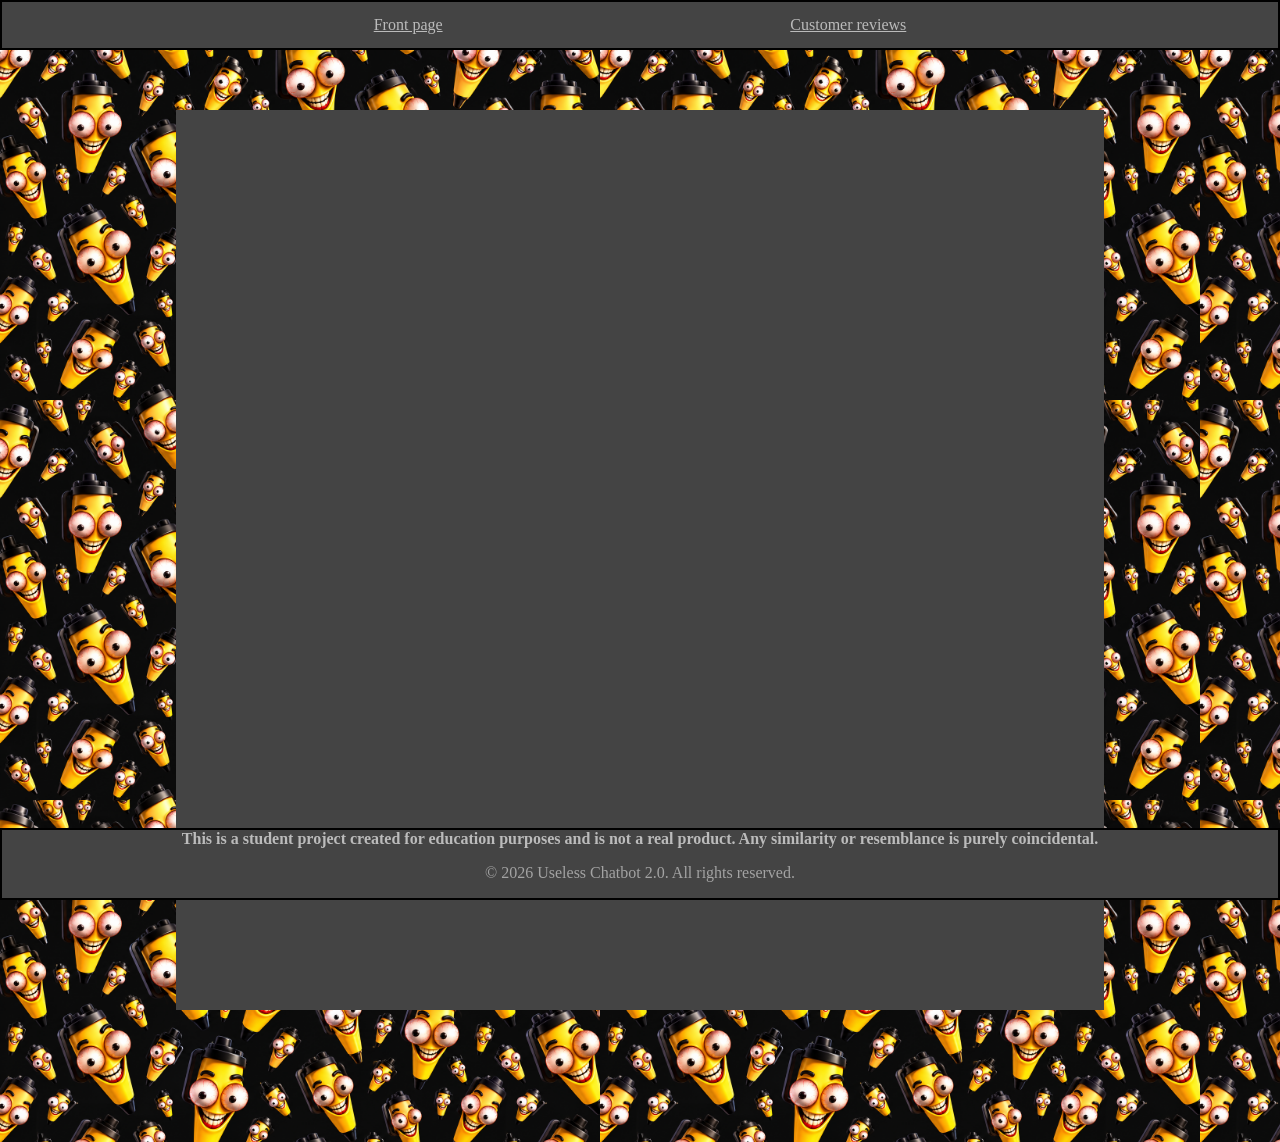
==== form.html @ 63c84b0b "initial commit" ====
<!doctype html>
<html lang="en">
  <head>
    <meta charset="UTF-8" />
    <meta name="viewport" content="width=device-width, initial-scale=1.0" />
    <title>Useless Chatbot 2.0</title>
    <link rel="stylesheet" href="./css/normalize.css" />
    <link rel="stylesheet" href="./css/styles.css" />
    <link rel="stylesheet" href="./css/header.css" />
    <link rel="stylesheet" href="./css/footer.css" />
    <link rel="stylesheet" href="./css/body.css" />
    <link rel="stylesheet" href="./css/nav.css" />
    <link rel="stylesheet" href="./css/reviews.css" />
  </head>
  <body>
    <nav class="nav">
      <a href="index.html">Front page</a>
      <a href="reviews.html">Customer reviews</a>
    </nav>
    <div class="banner-container">
      <div class="banner">
        <div banner__content></div>
      </div>
    </div>
    <footer>
      <p class="disclaimer">
        This is a student project created for education purposes and is not a
        real product. Any similarity or resemblance is purely coincidental.
      </p>
      <p class="copyright">
        &copy; 2026 Useless Chatbot 2.0. All rights reserved.
      </p>
    </footer>
  </body>
</html>
---- css/styles.css ----
:root {
  --background-color: #101010;
  --text-color: #181818;
  --content-background-color: rgb(68, 68, 68);
  --content-color-nav: #fff;
  --content-color-main: #ffffff;
}

* {
  color: #bbb;
}
---- css/footer.css ----
footer {
  width: 100%;
  height: 5%;
  position: sticky;
  z-index: 10;
  background-color: var(--content-background-color);
  color: var(--content-color-nav);
  min-height: 64px;
  padding: 0;
  bottom: 0;
  left: 0;
  display: flex;
  align-items: center;
  justify-content: space-evenly;
  flex-direction: column;
  border: 2px solid black;
}

.disclaimer {
  font-size: 1rem;
  margin-bottom: 1rem;
  font-weight: bold;
}

.copyright {
  font-size: 1rem;
  margin-bottom: 1rem;
  opacity: 0.8;
}
---- css/body.css ----
body {
  background-color: #101010;
  background-image: url(../assets/images/useless_background.png);
  background-repeat: repeat;
  background-size: 600px;
}

.banner-container {
  width: 100%;
  padding: 60px;
  min-height: 100vh;
  display: flex;
}

.banner {
  width: 80%;
  max-width: 1200px;
  margin: 0 auto;
  background-color: var(--content-background-color);
  height: 100vh;
  display: flex;
  justify-content: center;
}

.banner__content {
  padding: 40px;
  width: 100%;
  color: var(--content);
  display: flex;
  flex-direction: column;
}
---- css/nav.css ----
nav {
  width: 100%;
  height: 5%;
  position: sticky;
  z-index: 10;
  background-color: var(--content-background-color);
  color: var(--content-color-nav);
  min-height: 64px;
  padding: 0 1.5rem;
  top: 0;
  left: 0;
  display: flex;
  align-items: center;
  justify-content: space-evenly;
  flex-direction: row;
  border: 2px solid black;
}
.nav__button {
  /* display: flex; */
}

@media (max-width: 992px) {
}
nav {
  min-height: 50px;
}
---- css/reviews.css ----
.review {
  display: flex;
  flex-direction: column;
  border: 2px solid black;
  width: 50%;
  margin: 1rem auto;
}
.review__score {
  border: 2px solid black;
}
.review__summary {
  border: 2px solid black;
}
.review__text {
  border: 2px solid black;
}
.writer-container {
  display: flex;
  flex-direction: row;
  background-color: green;
}

.review__avatar {
  bottom: 0;
  left: 0;
  justify-content: center;
  align-items: center;
  width: 4rem;
  height: 4rem;
}
.review__avatar img {
  display: flex;
  height: 100%;
  width: 100%;
  justify-content: center;
  align-items: center;
}
.review__writer {
  margin: 0rem 0rem 0rem 1rem;
}
.review__name {
  font-size: 2rem;
}
.review__prof {
  font-size: 1rem;
}
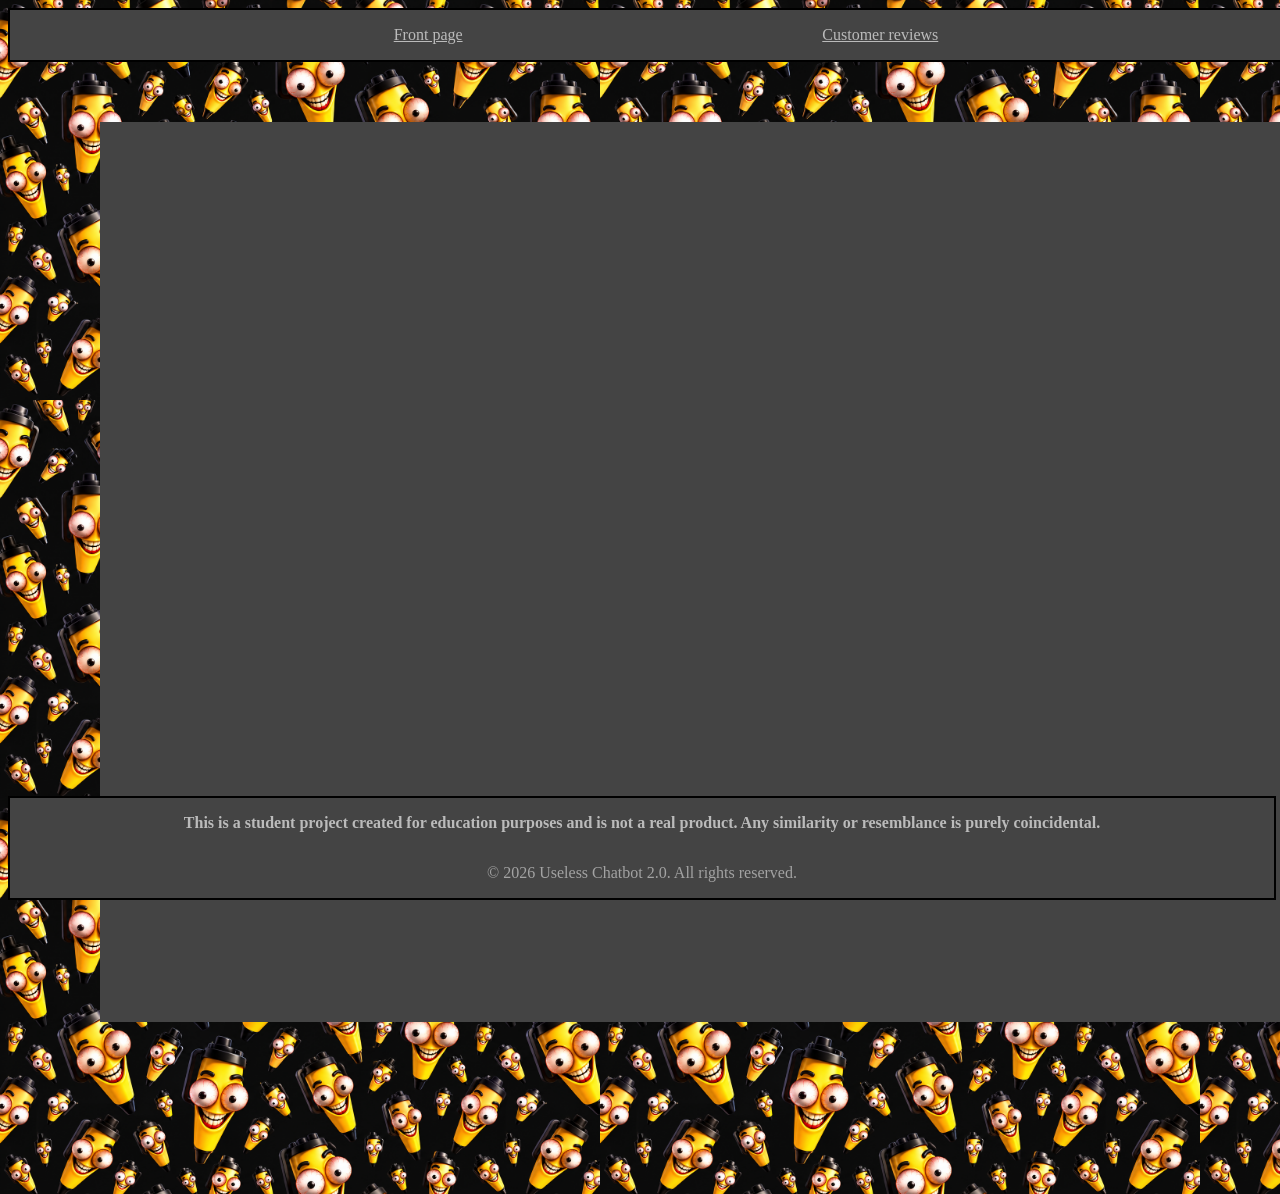
==== commit 98988a3b: "add product info html" ====
--- a/form.html
+++ b/form.html
@@ -20,6 +20,7 @@
     <div class="banner-container">
       <div class="banner">
         <div banner__content></div>
+        <form></form>
       </div>
     </div>
     <footer>
--- a/css/styles.css
+++ b/css/styles.css
@@ -4,6 +4,7 @@
   --content-background-color: rgb(68, 68, 68);
   --content-color-nav: #fff;
   --content-color-main: #ffffff;
+  --review-color-score: gold;
 }
 
 * {
--- a/css/header.css
+++ b/css/header.css
@@ -0,0 +1,3 @@
+h1 {
+  padding-bottom: 2rem;
+}
--- a/css/footer.css
+++ b/css/footer.css
@@ -16,6 +16,12 @@
   border: 2px solid black;
 }
 
+@media (max-height: 560px) {
+  footer {
+    position: static;
+  }
+}
+
 .disclaimer {
   font-size: 1rem;
   margin-bottom: 1rem;
--- a/css/body.css
+++ b/css/body.css
@@ -7,19 +7,26 @@
 
 .banner-container {
   width: 100%;
+  min-height: 100vh;
   padding: 60px;
-  min-height: 100vh;
   display: flex;
 }
 
 .banner {
-  width: 80%;
+  width: 100%;
   max-width: 1200px;
   margin: 0 auto;
   background-color: var(--content-background-color);
-  height: 100vh;
+  height: auto;
   display: flex;
   justify-content: center;
+  min-height: 100vh;
+}
+
+@media (max-width: 768px) {
+  .banner-container {
+    padding: 12px;
+  }
 }
 
 .banner__content {
@@ -28,4 +35,12 @@
   color: var(--content);
   display: flex;
   flex-direction: column;
+  align-items: center;
+  min-width: 0;
 }
+
+@media (max-width: 768px) {
+  .banner-container {
+    padding: 12px;
+  }
+}
--- a/css/nav.css
+++ b/css/nav.css
@@ -15,9 +15,10 @@
   flex-direction: row;
   border: 2px solid black;
 }
-.nav__button {
-  /* display: flex; */
-}
+
+/* .nav__button {
+  display: flex;
+} */
 
 @media (max-width: 992px) {
 }
--- a/css/reviews.css
+++ b/css/reviews.css
@@ -1,46 +1,122 @@
 .review {
-  display: flex;
-  flex-direction: column;
-  border: 2px solid black;
-  width: 50%;
-  margin: 1rem auto;
+  display: grid;
+  grid-template-columns: auto minmax(0, 1fr);
+  grid-template-rows: auto auto auto;
+  /* grid-template-rows: repeat(3, 4rem); */
+  /* grid-template-columns: 4rem 200px 200px 200px;*/
+  width: 100%;
+  max-width: 650px;
+  margin-inline: auto;
+  border: solid black 2px;
+  border-radius: 8px;
 }
+
+@media (max-width: 480px) {
+  .review {
+    grid-template-columns: 4rem minmax(0, 1fr);
+    grid-template-rows: auto auto auto auto;
+  }
+}
+
 .review__score {
-  border: 2px solid black;
+  grid-column: 1;
+  grid-row: 1;
+  border-bottom: 2px solid black;
+  padding: 4px;
+  color: var(--review-color-score);
+  font-size: 1.5rem;
+  justify-self: center;
 }
+
+@media (max-width: 480px) {
+  .review__score {
+    grid-column: 1 / -1;
+    grid-row: 1;
+    border-bottom: 0;
+  }
+}
+
 .review__summary {
-  border: 2px solid black;
+  grid-column: 2;
+  grid-row: 1;
+  border-bottom: 2px solid black;
+  padding: 4px;
+  padding-left: 8px;
+  font-size: 1.5rem;
+}
+
+@media (max-width: 480px) {
+  .review__summary {
+    grid-column: 1 / -1;
+    grid-row: 2;
+    margin-left: 0;
+  }
 }
 .review__text {
-  border: 2px solid black;
+  grid-column: 1 / -1;
+  grid-row: 2;
+  border-bottom: 2px solid black;
+  padding: 8px;
+}
+@media (max-width: 480px) {
+  .review__text {
+    grid-column: 1 / -1;
+    grid-row: 3;
+  }
+}
+
+.review__avatar {
+  width: 4rem;
+  height: 4rem;
+  grid-column: 1;
+  grid-row: 3;
+  margin: 2px;
+}
+@media (max-width: 480px) {
+  .review__avatar {
+    grid-column: 1;
+    grid-row: 4;
+  }
+}
+
+.review__avatar img {
+  display: block;
+  height: 100%;
+  width: 100%;
 }
 .writer-container {
   display: flex;
   flex-direction: row;
-  background-color: green;
+  grid-column: 2;
+  grid-row: 3;
+  align-items: center;
+  min-width: 0;
 }
 
-.review__avatar {
-  bottom: 0;
-  left: 0;
-  justify-content: center;
-  align-items: center;
-  width: 4rem;
-  height: 4rem;
-}
-.review__avatar img {
-  display: flex;
-  height: 100%;
-  width: 100%;
-  justify-content: center;
-  align-items: center;
+@media (max-width: 480px) {
+  .writer-container {
+    grid-row: 4;
+  }
 }
 .review__writer {
-  margin: 0rem 0rem 0rem 1rem;
+  display: grid;
 }
 .review__name {
   font-size: 2rem;
+  padding-left: 1rem;
+}
+@media (max-width: 480px) {
+  .review__name {
+    font-size: 1.25rem;
+  }
 }
 .review__prof {
   font-size: 1rem;
+  padding-left: 1rem;
 }
+
+@media (max-width: 480px) {
+  .review__prof {
+    font-size: 0.75rem;
+  }
+}
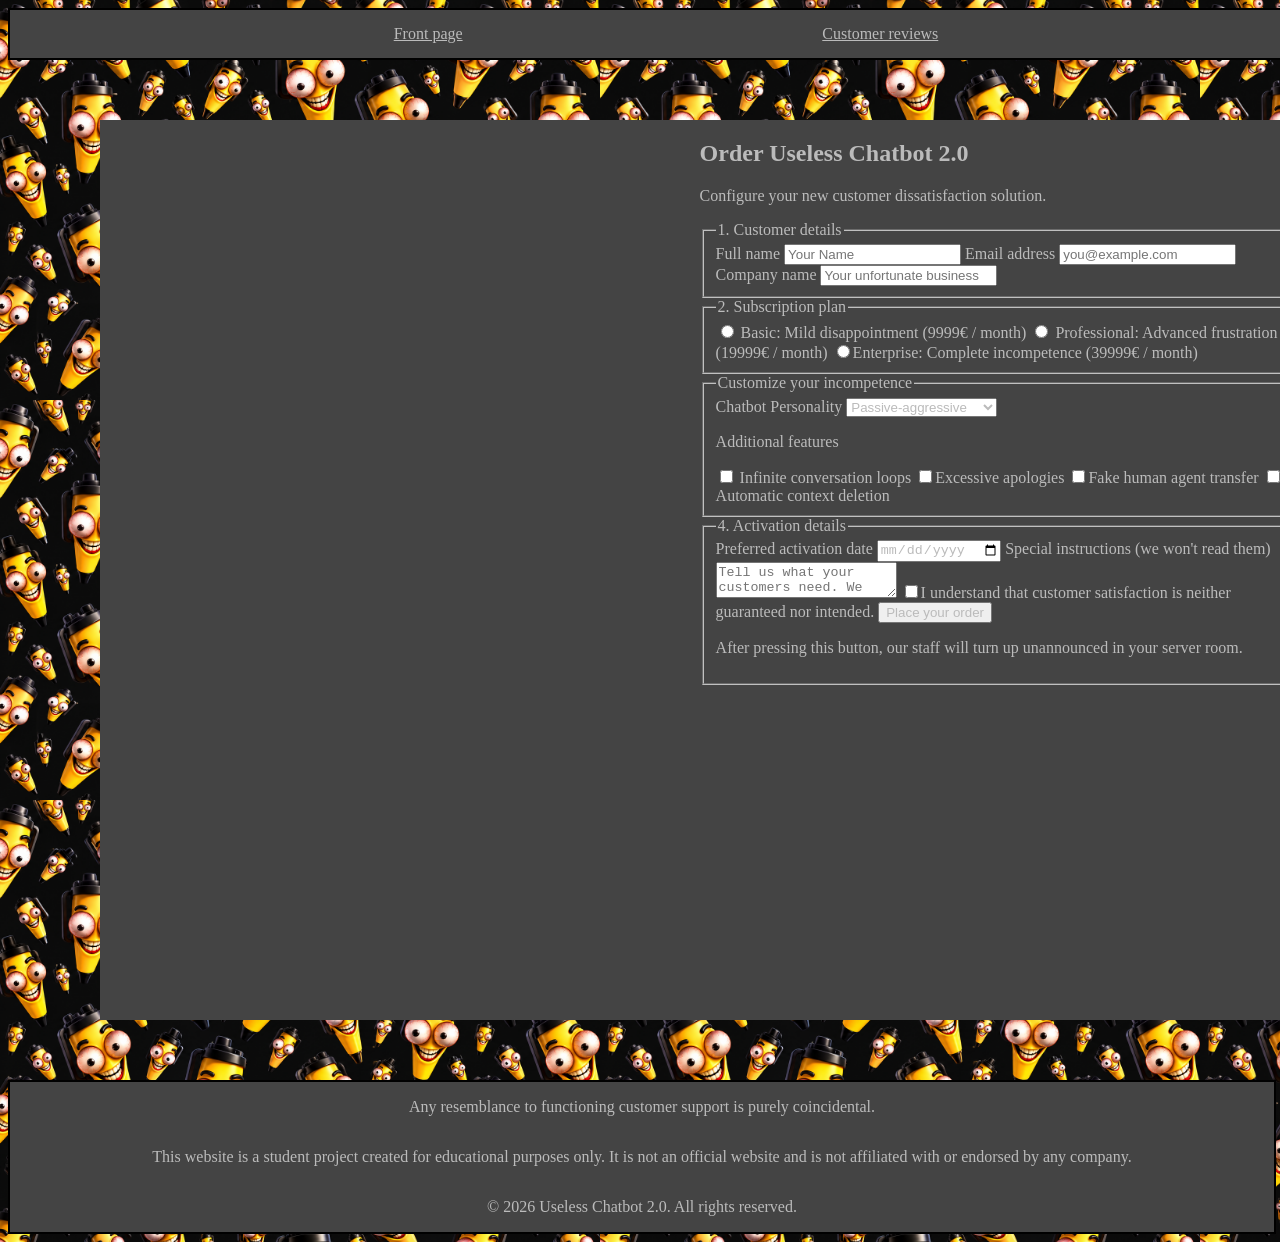
==== commit 650ffed4: "add form and product info" ====
--- a/form.html
+++ b/form.html
@@ -11,22 +11,166 @@
     <link rel="stylesheet" href="./css/body.css" />
     <link rel="stylesheet" href="./css/nav.css" />
     <link rel="stylesheet" href="./css/reviews.css" />
+    <link rel="stylesheet" href="./css/form.css" />
   </head>
   <body>
     <nav class="nav">
-      <a href="index.html">Front page</a>
-      <a href="reviews.html">Customer reviews</a>
+      <a href="index.html" class="nav__button">Front page</a>
+      <a href="reviews.html" class="nav__button">Customer reviews</a>
     </nav>
     <div class="banner-container">
       <div class="banner">
-        <div banner__content></div>
-        <form></form>
+        <div class="banner__content"></div>
+        <form>
+          <h2>Order Useless Chatbot 2.0</h2>
+          <p>Configure your new customer dissatisfaction solution.</p>
+          <fieldset>
+            <legend>1. Customer details</legend>
+            <label for="form__name">Full name</label>
+            <input
+              type="text"
+              name="full_name"
+              id="form__name"
+              class="form__name"
+              placeholder="Your Name"
+              required
+            />
+            <label for="form__email">Email address</label>
+            <input
+              type="email"
+              name="Email_address"
+              id="form__email"
+              class="form__email"
+              placeholder="you@example.com"
+              required
+            />
+            <label for="form__company">Company name</label>
+            <input
+              type="text"
+              name="Company_name"
+              id="form__company"
+              class="form__company"
+              placeholder="Your unfortunate business"
+              required
+            />
+          </fieldset>
+          <fieldset>
+            <legend>2. Subscription plan</legend>
+            <label>
+              <input type="Radio" id="basic" name="subscription" required />
+              Basic: Mild disappointment (9999€ / month)
+            </label>
+            <label>
+              <input
+                type="radio"
+                id="Professional"
+                name="subscription"
+                required
+              />
+              Professional: Advanced frustration (19999€ / month)
+            </label>
+            <label>
+              <input
+                type="radio"
+                id="Enterprise"
+                name="subscription"
+                required
+              />Enterprise: Complete incompetence (39999€ / month)
+            </label>
+          </fieldset>
+          <fieldset>
+            <legend>Customize your incompetence</legend>
+            <label for="form__personality">Chatbot Personality</label>
+            <select name="Chatbot_personality" id="form__personality">
+              <option value="passive-aggressive">Passive-aggressive</option>
+              <option value="overly-enthusiastic">Overly enthusiastic</option>
+              <option value="confidently-incorrect">
+                Confidently incorrect
+              </option>
+              <option value="completely-indifferent">
+                Completely indifferent
+              </option>
+            </select>
+            <div>
+              <p class="form__description">Additional features</p>
+
+              <label for="form__checkbox-infinite"
+                ><input
+                  type="checkbox"
+                  name="infinite_conversation_loops"
+                  id="form__checkbox-infinite"
+                />
+                Infinite conversation loops
+              </label>
+
+              <label for="form__checkbox-excessive"
+                ><input
+                  type="checkbox"
+                  name="excessive_apologies"
+                  id="form__checkbox-excessive"
+                />Excessive apologies</label
+              >
+
+              <label for="form__checkbox-fake"
+                ><input
+                  type="checkbox"
+                  name="Fake_human_agent_transfer"
+                  id="form__checkbox-fake"
+                />Fake human agent transfer</label
+              >
+              <input
+                type="checkbox"
+                name="automatic_context_deletion"
+                id="form__checkbox-automatic"
+              />
+              <label for="form__checkbox-automatic"
+                >Automatic context deletion</label
+              >
+            </div>
+          </fieldset>
+          <fieldset>
+            <legend>4. Activation details</legend>
+            <label for="form__date">Preferred activation date</label>
+            <input
+              type="date"
+              name="preferred_activation_date"
+              id="form__date"
+              required
+            />
+            <label for="form__instructions"
+              >Special instructions (we won't read them)</label
+            >
+            <textarea
+              id="form__instructions"
+              name="special_instructions"
+              placeholder="Tell us what your customers need. We promise to ignore it."
+            ></textarea>
+            <label for="form__terms"
+              ><input
+                type="checkbox"
+                id="form__terms"
+                name="terms_and_conditions"
+                required
+              />I understand that customer satisfaction is neither guaranteed
+              nor intended.</label
+            >
+            <button type="submit">Place your order</button>
+            <p>
+              After pressing this button, our staff will turn up unannounced in
+              your server room.
+            </p>
+          </fieldset>
+        </form>
       </div>
     </div>
     <footer>
       <p class="disclaimer">
-        This is a student project created for education purposes and is not a
-        real product. Any similarity or resemblance is purely coincidental.
+        Any resemblance to functioning customer support is purely coincidental.
+      </p>
+      <p class="disclaimer">
+        This website is a student project created for educational purposes only.
+        It is not an official website and is not affiliated with or endorsed by
+        any company.
       </p>
       <p class="copyright">
         &copy; 2026 Useless Chatbot 2.0. All rights reserved.
--- a/css/footer.css
+++ b/css/footer.css
@@ -1,7 +1,7 @@
 footer {
   width: 100%;
   height: 5%;
-  position: sticky;
+  position: static;
   z-index: 10;
   background-color: var(--content-background-color);
   color: var(--content-color-nav);
@@ -18,8 +18,7 @@
 
 @media (max-height: 560px) {
   footer {
-    position: static;
-  }
+  
 }
 
 .disclaimer {
--- a/css/nav.css
+++ b/css/nav.css
@@ -5,7 +5,7 @@
   z-index: 10;
   background-color: var(--content-background-color);
   color: var(--content-color-nav);
-  min-height: 64px;
+  min-height: 48px;
   padding: 0 1.5rem;
   top: 0;
   left: 0;
@@ -19,9 +19,3 @@
 /* .nav__button {
   display: flex;
 } */
-
-@media (max-width: 992px) {
-}
-nav {
-  min-height: 50px;
-}
--- a/css/reviews.css
+++ b/css/reviews.css
@@ -9,6 +9,7 @@
   margin-inline: auto;
   border: solid black 2px;
   border-radius: 8px;
+  margin: 16px;
 }
 
 @media (max-width: 480px) {
@@ -102,7 +103,7 @@
   display: grid;
 }
 .review__name {
-  font-size: 2rem;
+  font-size: 1.25rem;
   padding-left: 1rem;
 }
 @media (max-width: 480px) {
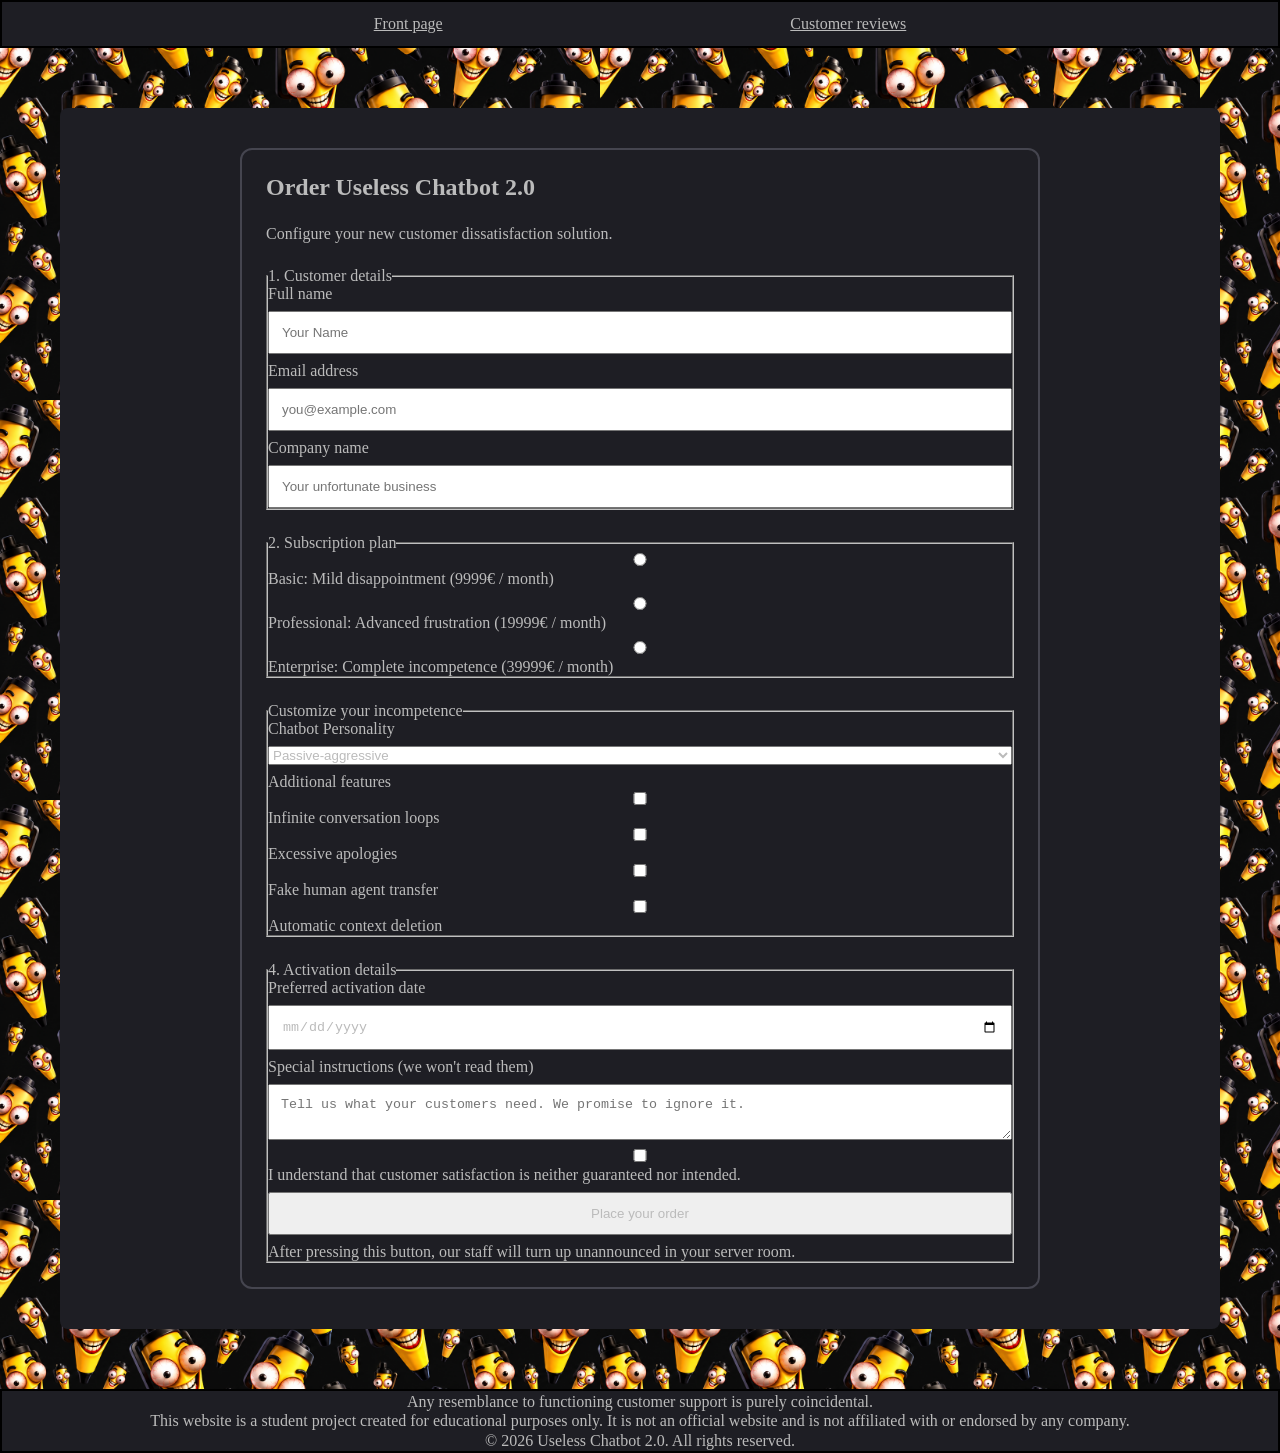
==== commit 7a9a5632: "change colors. begin form styling" ====
--- a/form.html
+++ b/form.html
@@ -3,7 +3,7 @@
   <head>
     <meta charset="UTF-8" />
     <meta name="viewport" content="width=device-width, initial-scale=1.0" />
-    <title>Useless Chatbot 2.0</title>
+    <title>Place Order</title>
     <link rel="stylesheet" href="./css/normalize.css" />
     <link rel="stylesheet" href="./css/styles.css" />
     <link rel="stylesheet" href="./css/header.css" />
@@ -20,147 +20,148 @@
     </nav>
     <div class="banner-container">
       <div class="banner">
-        <div class="banner__content"></div>
-        <form>
-          <h2>Order Useless Chatbot 2.0</h2>
-          <p>Configure your new customer dissatisfaction solution.</p>
-          <fieldset>
-            <legend>1. Customer details</legend>
-            <label for="form__name">Full name</label>
-            <input
-              type="text"
-              name="full_name"
-              id="form__name"
-              class="form__name"
-              placeholder="Your Name"
-              required
-            />
-            <label for="form__email">Email address</label>
-            <input
-              type="email"
-              name="Email_address"
-              id="form__email"
-              class="form__email"
-              placeholder="you@example.com"
-              required
-            />
-            <label for="form__company">Company name</label>
-            <input
-              type="text"
-              name="Company_name"
-              id="form__company"
-              class="form__company"
-              placeholder="Your unfortunate business"
-              required
-            />
-          </fieldset>
-          <fieldset>
-            <legend>2. Subscription plan</legend>
-            <label>
-              <input type="Radio" id="basic" name="subscription" required />
-              Basic: Mild disappointment (9999€ / month)
-            </label>
-            <label>
+        <div class="banner__content">
+          <form class="form">
+            <h2>Order Useless Chatbot 2.0</h2>
+            <p>Configure your new customer dissatisfaction solution.</p>
+            <fieldset>
+              <legend>1. Customer details</legend>
+              <label for="form__name">Full name</label>
               <input
-                type="radio"
-                id="Professional"
-                name="subscription"
+                type="text"
+                name="full_name"
+                id="form__name"
+                class="form__name"
+                placeholder="Your Name"
                 required
               />
-              Professional: Advanced frustration (19999€ / month)
-            </label>
-            <label>
+              <label for="form__email">Email address</label>
               <input
-                type="radio"
-                id="Enterprise"
-                name="subscription"
+                type="email"
+                name="Email_address"
+                id="form__email"
+                class="form__email"
+                placeholder="you@example.com"
                 required
-              />Enterprise: Complete incompetence (39999€ / month)
-            </label>
-          </fieldset>
-          <fieldset>
-            <legend>Customize your incompetence</legend>
-            <label for="form__personality">Chatbot Personality</label>
-            <select name="Chatbot_personality" id="form__personality">
-              <option value="passive-aggressive">Passive-aggressive</option>
-              <option value="overly-enthusiastic">Overly enthusiastic</option>
-              <option value="confidently-incorrect">
-                Confidently incorrect
-              </option>
-              <option value="completely-indifferent">
-                Completely indifferent
-              </option>
-            </select>
-            <div>
-              <p class="form__description">Additional features</p>
+              />
+              <label for="form__company">Company name</label>
+              <input
+                type="text"
+                name="Company_name"
+                id="form__company"
+                class="form__company"
+                placeholder="Your unfortunate business"
+                required
+              />
+            </fieldset>
+            <fieldset>
+              <legend>2. Subscription plan</legend>
+              <label>
+                <input type="Radio" id="basic" name="subscription" required />
+                Basic: Mild disappointment (9999€ / month)
+              </label>
+              <label>
+                <input
+                  type="radio"
+                  id="Professional"
+                  name="subscription"
+                  required
+                />
+                Professional: Advanced frustration (19999€ / month)
+              </label>
+              <label>
+                <input
+                  type="radio"
+                  id="Enterprise"
+                  name="subscription"
+                  required
+                />Enterprise: Complete incompetence (39999€ / month)
+              </label>
+            </fieldset>
+            <fieldset>
+              <legend>Customize your incompetence</legend>
+              <label for="form__personality">Chatbot Personality</label>
+              <select name="Chatbot_personality" id="form__personality">
+                <option value="passive-aggressive">Passive-aggressive</option>
+                <option value="overly-enthusiastic">Overly enthusiastic</option>
+                <option value="confidently-incorrect">
+                  Confidently incorrect
+                </option>
+                <option value="completely-indifferent">
+                  Completely indifferent
+                </option>
+              </select>
+              <div>
+                <p class="form__description">Additional features</p>
 
-              <label for="form__checkbox-infinite"
+                <label for="form__checkbox-infinite"
+                  ><input
+                    type="checkbox"
+                    name="infinite_conversation_loops"
+                    id="form__checkbox-infinite"
+                  />
+                  Infinite conversation loops
+                </label>
+
+                <label for="form__checkbox-excessive"
+                  ><input
+                    type="checkbox"
+                    name="excessive_apologies"
+                    id="form__checkbox-excessive"
+                  />Excessive apologies</label
+                >
+
+                <label for="form__checkbox-fake"
+                  ><input
+                    type="checkbox"
+                    name="Fake_human_agent_transfer"
+                    id="form__checkbox-fake"
+                  />Fake human agent transfer</label
+                >
+                <input
+                  type="checkbox"
+                  name="automatic_context_deletion"
+                  id="form__checkbox-automatic"
+                />
+                <label for="form__checkbox-automatic"
+                  >Automatic context deletion</label
+                >
+              </div>
+            </fieldset>
+            <fieldset>
+              <legend>4. Activation details</legend>
+              <label for="form__date">Preferred activation date</label>
+              <input
+                type="date"
+                name="preferred_activation_date"
+                id="form__date"
+                required
+              />
+              <label for="form__instructions"
+                >Special instructions (we won't read them)</label
+              >
+              <textarea
+                id="form__instructions"
+                name="special_instructions"
+                placeholder="Tell us what your customers need. We promise to ignore it."
+              ></textarea>
+              <label for="form__terms"
                 ><input
                   type="checkbox"
-                  name="infinite_conversation_loops"
-                  id="form__checkbox-infinite"
-                />
-                Infinite conversation loops
-              </label>
-
-              <label for="form__checkbox-excessive"
-                ><input
-                  type="checkbox"
-                  name="excessive_apologies"
-                  id="form__checkbox-excessive"
-                />Excessive apologies</label
+                  id="form__terms"
+                  name="terms_and_conditions"
+                  required
+                />I understand that customer satisfaction is neither guaranteed
+                nor intended.</label
               >
-
-              <label for="form__checkbox-fake"
-                ><input
-                  type="checkbox"
-                  name="Fake_human_agent_transfer"
-                  id="form__checkbox-fake"
-                />Fake human agent transfer</label
-              >
-              <input
-                type="checkbox"
-                name="automatic_context_deletion"
-                id="form__checkbox-automatic"
-              />
-              <label for="form__checkbox-automatic"
-                >Automatic context deletion</label
-              >
-            </div>
-          </fieldset>
-          <fieldset>
-            <legend>4. Activation details</legend>
-            <label for="form__date">Preferred activation date</label>
-            <input
-              type="date"
-              name="preferred_activation_date"
-              id="form__date"
-              required
-            />
-            <label for="form__instructions"
-              >Special instructions (we won't read them)</label
-            >
-            <textarea
-              id="form__instructions"
-              name="special_instructions"
-              placeholder="Tell us what your customers need. We promise to ignore it."
-            ></textarea>
-            <label for="form__terms"
-              ><input
-                type="checkbox"
-                id="form__terms"
-                name="terms_and_conditions"
-                required
-              />I understand that customer satisfaction is neither guaranteed
-              nor intended.</label
-            >
-            <button type="submit">Place your order</button>
-            <p>
-              After pressing this button, our staff will turn up unannounced in
-              your server room.
-            </p>
-          </fieldset>
-        </form>
+              <button type="submit">Place your order</button>
+              <p>
+                After pressing this button, our staff will turn up unannounced
+                in your server room.
+              </p>
+            </fieldset>
+          </form>
+        </div>
       </div>
     </div>
     <footer>
--- a/css/styles.css
+++ b/css/styles.css
@@ -1,9 +1,14 @@
 :root {
   --background-color: #101010;
   --text-color: #181818;
-  --content-background-color: rgb(68, 68, 68);
+  --content-background-color: #1e1e24;
+  --card-background-color: #25252b;
+  --nav-background-color: #1e1e24;
   --content-color-nav: #fff;
-  --content-color-main: #ffffff;
+  --content-color-main: #f5f5f5;
+  --content-color-muted: #a3a3a3;
+  --accent-color: #a78bfa;
+  --border-color: #45454f;
   --review-color-score: gold;
 }
 
--- a/css/body.css
+++ b/css/body.css
@@ -21,6 +21,7 @@
   display: flex;
   justify-content: center;
   min-height: 100vh;
+  border-radius: 8px;
 }
 
 @media (max-width: 768px) {
@@ -36,11 +37,12 @@
   display: flex;
   flex-direction: column;
   align-items: center;
-  min-width: 0;
+  max-width: 990px;
+  /* gap: 1.5rem; */
 }
 
 @media (max-width: 768px) {
-  .banner-container {
+  .banner-content {
     padding: 12px;
   }
 }
--- a/css/nav.css
+++ b/css/nav.css
@@ -3,7 +3,7 @@
   height: 5%;
   position: sticky;
   z-index: 10;
-  background-color: var(--content-background-color);
+  background-color: var(--nav-background-color);
   color: var(--content-color-nav);
   min-height: 48px;
   padding: 0 1.5rem;
@@ -16,6 +16,6 @@
   border: 2px solid black;
 }
 
-/* .nav__button {
+.nav__button {
   display: flex;
-} */
+}
--- a/css/reviews.css
+++ b/css/reviews.css
@@ -2,8 +2,7 @@
   display: grid;
   grid-template-columns: auto minmax(0, 1fr);
   grid-template-rows: auto auto auto;
-  /* grid-template-rows: repeat(3, 4rem); */
-  /* grid-template-columns: 4rem 200px 200px 200px;*/
+  background-color: var(--card-background-color)
   width: 100%;
   max-width: 650px;
   margin-inline: auto;
@@ -84,6 +83,7 @@
   display: block;
   height: 100%;
   width: 100%;
+  color: var(--review-color-score);
 }
 .writer-container {
   display: flex;
--- a/css/form.css
+++ b/css/form.css
@@ -0,0 +1,25 @@
+.form {
+  display: grid;
+  grid-template-columns: minmax(0, 1fr);
+  gap: 1.5rem;
+  width: 100%;
+  max-width: 800px;
+  padding: 1.5rem;
+  border: 2px solid var(--border-color);
+  border-radius: 12px;
+}
+
+.form fieldset {
+  display: flex;
+  flex-direction: column;
+  gap: 0.5rem;
+}
+
+.form__subscription {
+}
+
+.form__personality {
+}
+
+.form__activation {
+}
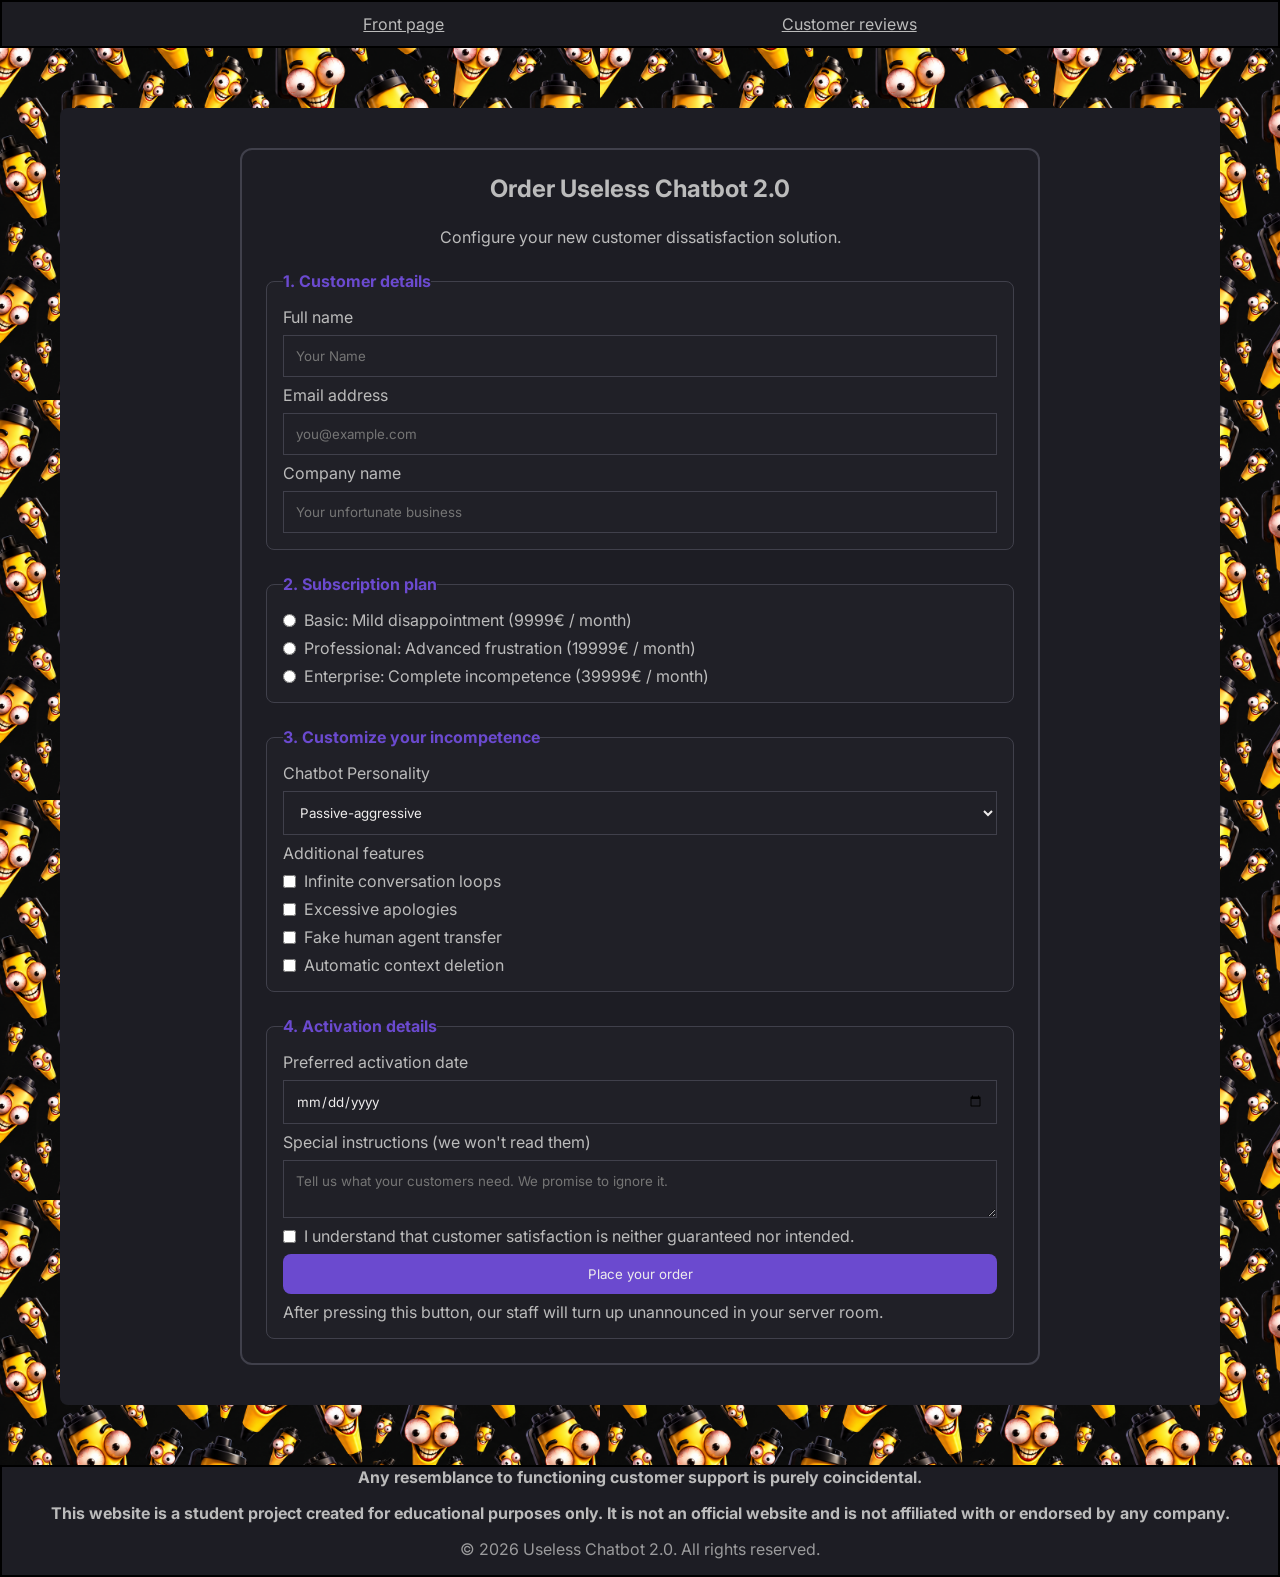
==== commit a5ab5738: "final commit" ====
--- a/form.html
+++ b/form.html
@@ -4,6 +4,12 @@
     <meta charset="UTF-8" />
     <meta name="viewport" content="width=device-width, initial-scale=1.0" />
     <title>Place Order</title>
+    <link rel="preconnect" href="https://fonts.googleapis.com" />
+    <link rel="preconnect" href="https://fonts.gstatic.com" crossorigin />
+    <link
+      href="https://fonts.googleapis.com/css2?family=Inter:ital,opsz,wght@0,14..32,100..900;1,14..32,100..900&display=swap"
+      rel="stylesheet"
+    />
     <link rel="stylesheet" href="./css/normalize.css" />
     <link rel="stylesheet" href="./css/styles.css" />
     <link rel="stylesheet" href="./css/header.css" />
@@ -24,7 +30,7 @@
           <form class="form">
             <h2>Order Useless Chatbot 2.0</h2>
             <p>Configure your new customer dissatisfaction solution.</p>
-            <fieldset>
+            <fieldset class="form__customer">
               <legend>1. Customer details</legend>
               <label for="form__name">Full name</label>
               <input
@@ -54,10 +60,16 @@
                 required
               />
             </fieldset>
-            <fieldset>
+            <fieldset class="form__subscription">
               <legend>2. Subscription plan</legend>
               <label>
-                <input type="Radio" id="basic" name="subscription" required />
+                <input
+                  type="Radio"
+                  id="basic"
+                  name="subscription"
+                  required
+                  value="basic"
+                />
                 Basic: Mild disappointment (9999€ / month)
               </label>
               <label>
@@ -66,6 +78,7 @@
                   id="Professional"
                   name="subscription"
                   required
+                  value="professional"
                 />
                 Professional: Advanced frustration (19999€ / month)
               </label>
@@ -75,11 +88,12 @@
                   id="Enterprise"
                   name="subscription"
                   required
+                  value="enterprise"
                 />Enterprise: Complete incompetence (39999€ / month)
               </label>
             </fieldset>
-            <fieldset>
-              <legend>Customize your incompetence</legend>
+            <fieldset class="form__customize">
+              <legend>3. Customize your incompetence</legend>
               <label for="form__personality">Chatbot Personality</label>
               <select name="Chatbot_personality" id="form__personality">
                 <option value="passive-aggressive">Passive-aggressive</option>
@@ -99,6 +113,7 @@
                     type="checkbox"
                     name="infinite_conversation_loops"
                     id="form__checkbox-infinite"
+                    value="infinite"
                   />
                   Infinite conversation loops
                 </label>
@@ -108,6 +123,7 @@
                     type="checkbox"
                     name="excessive_apologies"
                     id="form__checkbox-excessive"
+                    value="excessive"
                   />Excessive apologies</label
                 >
 
@@ -116,19 +132,21 @@
                     type="checkbox"
                     name="Fake_human_agent_transfer"
                     id="form__checkbox-fake"
+                    value="fake"
                   />Fake human agent transfer</label
                 >
-                <input
-                  type="checkbox"
-                  name="automatic_context_deletion"
-                  id="form__checkbox-automatic"
-                />
                 <label for="form__checkbox-automatic"
-                  >Automatic context deletion</label
+                  ><input
+                    type="checkbox"
+                    name="automatic_context_deletion"
+                    id="form__checkbox-automatic"
+                    value="automatic"
+                  />
+                  Automatic context deletion</label
                 >
               </div>
             </fieldset>
-            <fieldset>
+            <fieldset class="form__activation">
               <legend>4. Activation details</legend>
               <label for="form__date">Preferred activation date</label>
               <input
--- a/css/styles.css
+++ b/css/styles.css
@@ -1,15 +1,16 @@
 :root {
   --background-color: #101010;
-  --text-color: #181818;
-  --content-background-color: #1e1e24;
-  --card-background-color: #25252b;
-  --nav-background-color: #1e1e24;
+  --text-color: #181717;
+  --content-background-color: #1d1d24;
+  --card-background-color: #202027;
+  --nav-background-color: #1c1c22;
   --content-color-nav: #fff;
-  --content-color-main: #f5f5f5;
-  --content-color-muted: #a3a3a3;
-  --accent-color: #a78bfa;
-  --border-color: #45454f;
+  --content-color-main: #eeecec;
+  --content-color-muted: #8a8a8a;
+  --accent-color: #6b4acf;
+  --border-color: #40404b;
   --review-color-score: gold;
+  --font-main: "Inter", Arial, sans-serif;
 }
 
 * {
--- a/css/footer.css
+++ b/css/footer.css
@@ -16,11 +16,6 @@
   border: 2px solid black;
 }
 
-@media (max-height: 560px) {
-  footer {
-  
-}
-
 .disclaimer {
   font-size: 1rem;
   margin-bottom: 1rem;
--- a/css/body.css
+++ b/css/body.css
@@ -3,6 +3,7 @@
   background-image: url(../assets/images/useless_background.png);
   background-repeat: repeat;
   background-size: 600px;
+  font-family: var(--font-main);
 }
 
 .banner-container {
@@ -38,11 +39,115 @@
   flex-direction: column;
   align-items: center;
   max-width: 990px;
-  /* gap: 1.5rem; */
 }
 
 @media (max-width: 768px) {
-  .banner-content {
+  .banner__content {
     padding: 12px;
   }
 }
+
+@media (max-width: 480px) {
+  .banner__content {
+    padding: 1rem;
+  }
+}
+.hero {
+  display: grid;
+  grid-template-columns: 1fr 1fr;
+  align-items: center;
+  gap: 2rem;
+  width: 100%;
+  padding: 3 rem 0;
+}
+
+@media (max-width: 768ox) {
+  .hero {
+    grid-template-columns: 1fr;
+    padding: 1.5rem 0;
+  }
+}
+.hero__text {
+  display: flex;
+  flex-direction: column;
+  align-items: flex-start;
+  gap: 1rem;
+}
+.hero__text h1 {
+  font-size: 2.5rem;
+  margin: 0;
+}
+
+.hero__text h2 {
+  font-size: 1.5rem;
+  margin: 0;
+}
+
+.hero__text p {
+  line-height: 1.4;
+}
+.hero__image {
+  width: 100%;
+  height: auto;
+  border-radius: 12px;
+}
+
+.features {
+  width: 100%;
+  margin-block: 3rem;
+}
+
+.features h2 {
+  text-align: center;
+  margin-bottom: 2 rem;
+}
+
+.features ul {
+  display: grid;
+  grid-template-columns: repeat(2, minmax(0, 1fr));
+  gap: 1rem;
+}
+
+.features li {
+  border: 1px solid var(--border-color);
+  border-radius: 10px;
+  padding: 1.5rem;
+  line-height: 1.6;
+  list-style: none;
+}
+
+.specifications {
+  width: 100%;
+  margin-block: 3rem;
+}
+
+.specifications h2 {
+  text-align: center;
+}
+
+.specs {
+  display: flex;
+  flex-direction: column;
+  align-items: center;
+  gap: 0;
+  background-color: var(--card-background-color);
+  border: var(--border-color) 1px solid;
+  border-radius: 10px;
+}
+
+.specs__dl {
+  display: grid;
+  grid-template-columns: 1fr 1fr;
+  width: 100%;
+  gap: 0;
+}
+
+.specs dt,
+.specs dd {
+  margin: 0;
+  padding: 1rem;
+  border-bottom: 1px solid var(--border-color);
+}
+.specs dt {
+  font-weight: 700;
+}
--- a/css/form.css
+++ b/css/form.css
@@ -8,18 +8,96 @@
   border: 2px solid var(--border-color);
   border-radius: 12px;
 }
+.form > h2,
+.form > p {
+  text-align: center;
+}
+.form fieldset {
+  display: flex;
+  flex-direction: column;
+  gap: 0.5rem;
+  background-color: var(--card-background-color);
+  border: 1px var(--border-color) solid;
+  border-radius: 8px;
+  padding: 1rem;
+}
+.form legend {
+  color: var(--accent-color);
 
-.form fieldset {
+  font-weight: 700;
+}
+.form label {
+  font-size: 1rem;
+}
+.form input[type="text"],
+.form input[type="email"],
+.form input[type="date"],
+.form select,
+.form textarea {
+  background-color: var(--input-color-main);
+  color: var(--content-color-main);
+  width: 100%;
+  padding: 0.75rem;
+  border: var(--border-color) 1px solid;
+  font-family: inherit;
+}
+
+.form input[type="radio"],
+.form input[type="checkbox"] {
+  margin: 0;
+  flex-shrink: 0;
+  width: auto;
+}
+
+.form select {
+  background-color: var(--input-color-main);
+  color: var(--content-color-main);
+}
+
+.form input[type="date"] {
+  background-color: var(--input-color-main);
+  color: var(--content-color-main);
+  margin: 0;
+  flex-shrink: 0;
+}
+
+.form textarea {
+  background-color: var(--input-color-main);
+  color: var(--content-color-main);
+}
+
+@media (max-width: 480px) {
+  .form {
+    padding: 0.75rem;
+  }
+  .form fieldset {
+    padding: 1rem;
+  }
+}
+
+.form__customize > div {
   display: flex;
   flex-direction: column;
   gap: 0.5rem;
 }
 
-.form__subscription {
+.form__subscription label,
+.form__customize div label,
+.form__activation label:has(input[type="checkbox"]) {
+  display: flex;
+  flex-direction: row;
+  align-items: center;
+  gap: 0.5rem;
 }
 
-.form__personality {
+button {
+  color: var(--content-color-main);
+  background-color: var(--accent-color);
+  border-radius: 8px;
+  border: 0px;
+  font-family: inherit;
 }
 
-.form__activation {
+button:hover {
+  cursor: pointer;
 }
